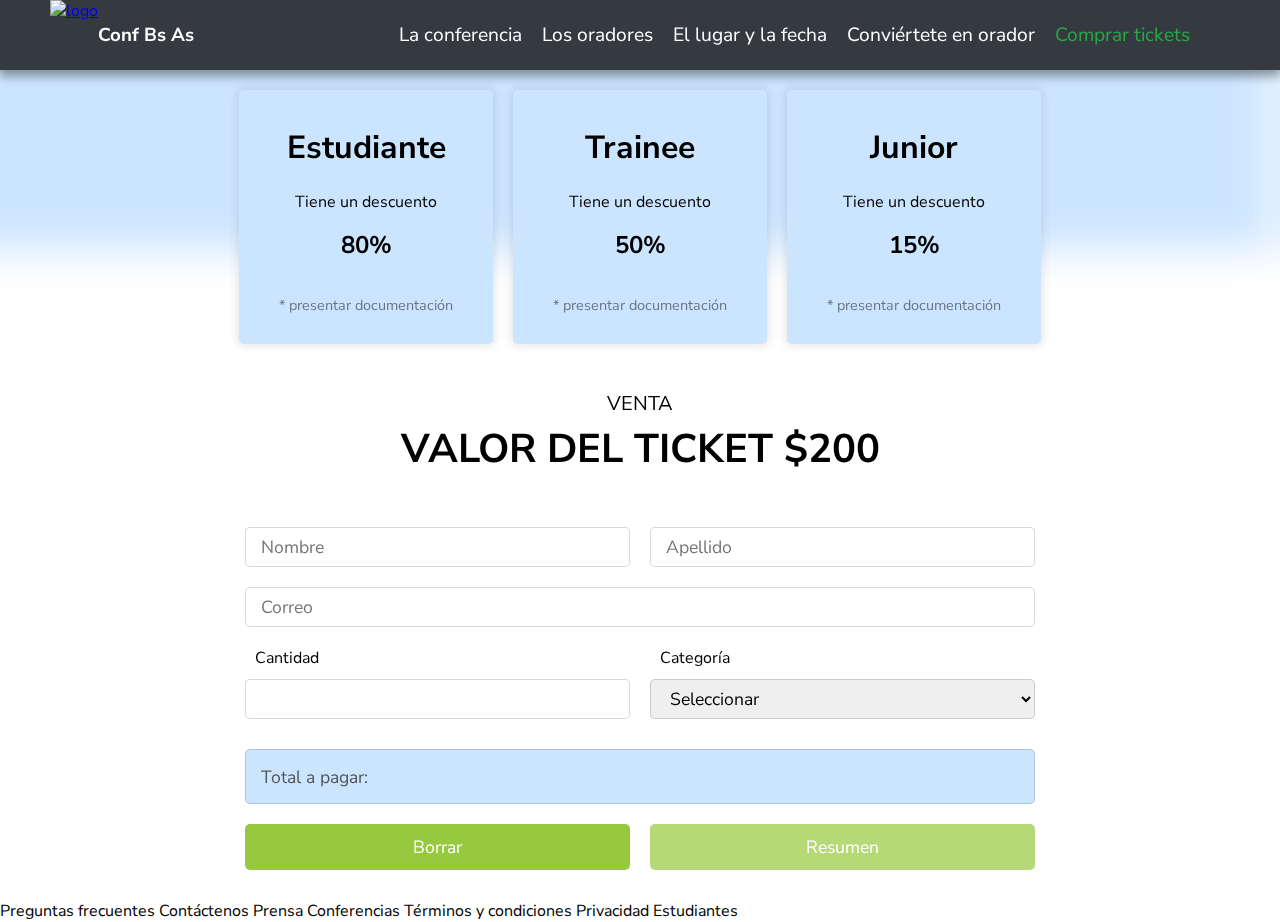
==== pages/comprar-tickets/index.html @ 509aa56c "Version avanzada del proyecto integrador de Js" ====
<!DOCTYPE html>
<html lang="en">
    <head>
        <meta charset="UTF-8">
        <meta
            http-equiv="X-UA-Compatible"
            content="IE=edge"
        >
        <meta
            name="viewport"
            content="width=device-width, initial-scale=1.0"
        >
        <link
            rel="shortcut icon"
            href="https://aulasvirtuales.bue.edu.ar/theme/image.php/academiaba38/theme/1681591056/favicon"
            type="image/x-icon"
        >
        <link
            rel="stylesheet"
            href="../../index.css"
        >
        <link
            rel="stylesheet"
            href="./styles/main.css"
        >
        <link
            rel="stylesheet"
            href="./styles/cards-section.css"
        >
        <link
            rel="stylesheet"
            href="./styles/info-tickets-section.css"
        >
        <link
            rel="stylesheet"
            href="./styles/form-section.css"
        >
        <link
            rel="stylesheet"
            href="../../styles/header-styles.css"
        >
        <link
            rel="stylesheet"
            href="../../styles/footer-styles.css"
        >
        <title>Conf Bs As - Tickets</title>
    </head>
    <body>
        <header>
            <div class="logo-container">
                <a href="../../index.html">
                    <img
                        class="logo"
                        src="../../icon/codoacodo.png"
                        alt="logo"
                    >
                </a>
                <span>
                    <h3>Conf Bs As</h3>
                </span>
            </div>
            <nav id="nav">
                <ul id="ul">
                    <li>
                        <a href="../../index.html"> La conferencia </a>
                    </li>
                    <li>
                        <a href="../../index.html#losOradores"> Los oradores </a>
                    </li>
                    <li>
                        <a href="../../index.html#elLugarYLaFecha"> El lugar y la fecha </a>
                    </li>
                    <li>
                        <a href="../../index.html#convierteteEnOrador"> Conviértete en orador </a>
                    </li>
                    <li class="comprar-tickets">
                        <a
                            class="comprar-tickets"
                            style="cursor: default;"
                        > Comprar tickets </a>
                    </li>
                </ul>
            </nav>
            <button id="boton-menu">
                <div></div>
                <div></div>
                <div></div>
            </button>
        </header>
        <div class="fondo">
            <div class="box"></div>
        </div>
        <main>
            <section id="cards-container">
                <div
                    class="promoCard"
                    id="estudiante"
                >
                    <h1>Estudiante</h1>
                    <p>Tiene un descuento</p>
                    <h2>80%</h2>
                    <p>* presentar documentación</p>
                </div>
                <div
                    class="promoCard"
                    id="trainee"
                >
                    <h1>Trainee</h1>
                    <p>Tiene un descuento</p>
                    <h2>50%</h2>
                    <p>* presentar documentación</p>
                </div>
                <div
                    class="promoCard"
                    id="junior"
                >
                    <h1>Junior</h1>
                    <p>Tiene un descuento</p>
                    <h2>15%</h2>
                    <p>* presentar documentación</p>
                </div>
            </section>
            <section id="info-tickets">
                <h5>VENTA</h5>
                <h1>VALOR DEL TICKET $200</h1>
            </section>
            <section id="form-section">
                <form id="form">
                    <div class="nombre-apellido">
                        <input
                            type="text"
                            name="nombre"
                            id="nombre"
                            placeholder="Nombre"
                        ><input
                            type="text"
                            name="apellido"
                            id="apellido"
                            placeholder="Apellido"
                        >
                    </div>
                    <input
                        type="email"
                        name="email"
                        id="email"
                        placeholder="Correo"
                    >
                    <div class="cantidad-categoria">
                        <div class="cantidad">
                            <label for="cantidad">Cantidad</label>
                            <input
                                type="number"
                                inputmode="numeric"
                                name="cantidad"
                                id="cantidad"
                                min="1"
                            >
                        </div>
                        <div class="categoria">
                            <label for="categoria">Categoría</label>
                            <select
                                name="categoria"
                                id="categoria"
                            >
                                <option
                                    value="seleccionar"
                                    disabled
                                    selected
                                    hidden
                                >Seleccionar</option>
                                <option value="estudiante">Estudiante</option>
                                <option value="trainee">Trainee</option>
                                <option value="junior">Junior</option>
                            </select>
                        </div>
                    </div>
                    <input
                        type="text"
                        name="total-a-pagar"
                        id="total-a-pagar"
                        value="Total a pagar: "
                        disabled
                    >
                    <div class="borrar-resumen">
                        <input
                            type="reset"
                            id="borrar"
                            value="Borrar"
                        >
                        <input
                            type="submit"
                            id="resumen"
                            value="Resumen"
                            disabled
                        >
                    </div>
                </form>
            </section>
        </main>
        <footer>
            <span>Preguntas frecuentes</span>
            <span>Contáctenos</span>
            <span>Prensa</span>
            <span>Conferencias</span>
            <span>Términos y condiciones</span>
            <span>Privacidad</span>
            <span>Estudiantes</span>
        </footer>
        <script
            type="module"
            src="./scripts/helpers.js"
        ></script>
        <script
            src="./scripts/eventHandlers.js"
            type="module"
        ></script>
        <script src="../../scripts/header-scripts.js"> </script>
        <script
            type="module"
            src="./scripts/comprar-tickets.js"
        ></script>
        <script src="../../scripts/los-oradores-scripts.js"></script>
    </body>
</html>
---- index.css ----
@import url('https://fonts.googleapis.com/css2?family=Nunito+Sans:ital,wght@0,200;0,300;0,400;0,600;0,700;0,800;1,200;1,300;1,400;1,600;1,700;1,800&display=swap');

* {
    font-family: 'Nunito Sans', sans-serif;
}

:root {
    --header-height: 70px;
    --header-backgroundColor: rgb(53, 58, 64);

    --footer-height: 70px;
    --footer-backgroundColor-primary: rgb(28, 54, 67);
    --footer-backgroudColor-secondary: rgb(29, 82, 113);

    --article-backgroundColor: rgb(53, 58, 64);

    --text-color-primary: rgb(255, 255, 255);
    --text-color-secondary: rgb(153, 157, 160);
    --text-color-alternative: rgb(39, 168, 68);

    --button-color-primary: rgb(39, 168, 68);
    --button-color-secondary: rgb(150, 201, 62);

    --color-yellow-primary: rgb(254, 201, 1);

    --color-tag-primary: rgb(254, 193, 7);
    --color-tag-secondary: rgb(23, 162, 183);
    --color-tag-tertiary: rgb(220, 53, 70);
    --color-tag-alternative: rgb(105, 118, 126);

    --border-color: rgba(0, 0, 0, 0.15);
    --input-height: 40px;
    --input-complete: rgb(232, 240, 254);
}

html {
    scroll-behavior: smooth;
    scroll-padding-top: var(--header-height);
}

body {
    margin: 0;
    padding: 0;

    min-height: 100vh;
}

body::-webkit-scrollbar {
    width: 10px;
}

body::-webkit-scrollbar-button {
    height: 10px;
    background-color: var(--color-yellow-primary);
}

body::-webkit-scrollbar-thumb {
    background-color: var(--header-backgroundColor);
}
---- pages/comprar-tickets/styles/main.css ----
main {
    min-height: calc(100vh - var(--header-height));
    display: flex;
    flex-direction: column;
    justify-content: space-between;
    backdrop-filter: blur(20px);
}

.fondo {
    position: absolute;

    top: 0;
    left: 0;
    margin: 0;
    padding: 0;
    width: calc(100vw - 10px);
    height: 100vh;
    overflow: hidden;
}

.box {
    position: absolute;
    top: 0;
    left: -10px;
    height: 250px;
    width: 120vw;
    background-color: rgb(204, 229, 255);
}

@media screen and (max-width: 900px) {
    .fondo {
        width: 100vw;
    }
}
---- pages/comprar-tickets/styles/cards-section.css ----
section[id="cards-container"] {
    box-sizing: border-box;
    display: flex;
    justify-content: center;
    gap: 20px;
    padding: 20px 0 10px 0;
    scroll-behavior: smooth;
}

.promoCard {
    background-color: rgb(204, 229, 255);
    display: flex;
    flex-direction: column;
    justify-content: center;

    height: 250px;
    aspect-ratio: 1;

    text-align: center;

    border: 2px solid transparent;
    border-radius: 5px;

    -webkit-tap-highlight-color: transparent;
    user-select: none;

    cursor: pointer;
    box-shadow: 0 0 10px 2px rgb(0, 0, 0, 0.1);
}

.promoCard:hover {
    box-shadow: 0 10px 10px -5px rgb(0, 0, 0, 0.2);
    border-color: transparent;
    transition-duration: 300ms;
    transform: scale(105%);
}

input,
select {
    outline-color: goldenrod;
}

.promoCard>h1 {
    font-size: 1.5;
}

.promoCard>h2 {
    margin-top: 0;
}

.promoCard>p:first-of-type {
    margin-top: 0;
}

.promoCard>p:last-of-type {
    font-size: .9em;
    color: rgb(0, 0, 0, 0.5);
}

.promoCard-selected {
    border-color: goldenrod;
    background-color: white;
    box-shadow: 0 10px 10px -5px rgb(0, 0, 0, 0.1);
    transform: scale(105%);
    transition: transform 500ms;
}

section[id="cards-container"]::-webkit-scrollbar {
    height: 5px;
}

section[id="cards-container"]::-webkit-scrollbar-button {
    width: 5px;
    background-color: var(--color-yellow-primary);
}

section[id="cards-container"]::-webkit-scrollbar-thumb {
    background-color: var(--header-backgroundColor);
}

@media screen and (max-width: 815px) {
    section[id="cards-container"] {
        justify-content: flex-start;
        padding-left: 20px;
        padding-right: 20px;
        padding-bottom: 20px;
        overflow-x: scroll;
    }
}

@media screen and (max-width: 500px) {
    .promoCard {
        width: 225px;
        height: 225px;
    }
}
---- pages/comprar-tickets/styles/info-tickets-section.css ----
#info-tickets {
    text-align: center;
    width: 100%;
}

#info-tickets>h5 {
    font-size: 1.25em;
    font-weight: 400;
    margin: 0;
}

#info-tickets>h1 {
    margin: 5px 0 15px 0;
    font-size: 2.5em;
}

@media screen and (max-width: 900px) {
    #info-tickets>h5 {
        font-size: 1em;
        font-weight: 400;
        margin: 15px 0 0 0;
    }

    #info-tickets>h1 {
        margin: 0 0 20px 0;
        font-size: 1.5em;
    }
}
---- pages/comprar-tickets/styles/form-section.css ----
#form-section {
    box-sizing: border-box;
    display: flex;
    justify-content: center;
    width: 100%;
}

#form {
    width: 790px;
    padding-bottom: 30px;
}

input,
select {
    box-sizing: border-box;
    height: var(--input-height);
    border: 1px solid var(--border-color);
    border-radius: 5px;

    padding: 0 15px;
    font-size: 1.1em;
}

label {
    box-sizing: border-box;
    padding-left: 10px;
}

#form>.nombre-apellido {
    box-sizing: border-box;
    display: flex;
    justify-content: center;
    gap: 20px;
    width: 100%;
}

.nombre-apellido>input {
    box-sizing: border-box;
    width: 100%;
}

input[type="email"] {
    box-sizing: border-box;
    width: 100%;
    height: var(--input-height);
    margin-top: 20px;
}

.cantidad-categoria {
    display: flex;
    gap: 20px;
    width: 100%;
    margin-top: 20px;
}

.cantidad,
.categoria {
    box-sizing: border-box;
    width: 50%;
    display: flex;
    flex-direction: column;
    gap: 10px;
}

#total-a-pagar {
    box-sizing: border-box;
    width: 100%;
    height: calc(var(--input-height) + 15px);
    margin-top: 30px;

    background-color: rgb(204, 229, 255);
}

.borrar-resumen {
    display: flex;
    gap: 20px;
    margin-top: 20px;
}

.borrar-resumen>input {
    padding: 0;
    width: 50%;
}

#borrar,
#resumen {
    height: auto;
    box-sizing: border-box;
    background-color: var(--button-color-secondary);
    color: var(--text-color-primary);
    border-color: transparent;
    padding: 10px 0;
}

input[type="submit"],
input[type="reset"] {
    cursor: pointer;
    transition: opacity 300ms;
}

input[type="submit"]:disabled {

    opacity: 70%;
    cursor: default;
}

@media screen and (max-width: 850px) {
    #form {
        box-sizing: border-box;
        width: 100vw;
        padding: 0 20px 30px 20px;
    }

    label {
        padding-left: 5px;
    }

}

@media screen and (max-width: 500px) {
    #form>.nombre-apellido {
        flex-direction: column;
    }

    .cantidad {
        width: 40%;
    }

    .categoria {
        width: 100%;

    }

}
---- styles/header-styles.css ----
header {
    position: sticky;
    top: 0;
    z-index: 100;
    padding: 0;
    display: flex;
    justify-content: space-between;
    align-items: center;
    height: var(--header-height);
    background-color: var(--header-backgroundColor);
    box-shadow: 0 5px 10px 1px rgba(0, 0, 0, 0.4);
}

header>button {
    display: none;

}



header>button:hover {
    box-shadow: 2px 2px 5px 2px rgba(0, 0, 0, 0.5);
    transform: scale(1.05);
    transition: 300ms;
    cursor: pointer;
}

.logo-container {
    box-sizing: border-box;
    padding-left: 50px;
    display: flex;
    justify-content: flex-start;
    align-items: center;

    height: 100%;
    width: 300px;
}

.logo-container>a {
    height: 100%;
}

.logo-container span {
    color: var(--text-color-primary);
    cursor: default;
}

.logo {
    height: 100%;
}

nav {
    position: relative;
    box-sizing: border-box;

    display: flex;
    align-items: center;

    height: 100%;
    width: 900px;
}

nav ul {
    position: absolute;
    margin: 0;
    padding: 0;
    right: 10%;
    display: flex;
    gap: 20px
}

nav ul li a {
    font-size: 1.2em;
    color: white;
    text-decoration: none;
}

nav ul li a:active:not(a[class="comprar-tickets"]) {
    color: var(--color-yellow-primary);
}

li {
    list-style: none;
    text-align: center;
}

.comprar-tickets {
    color: var(--text-color-alternative);
}


@media screen and (max-width: 1200px) {

    .logo-container {
        padding-left: 10px;
    }

    header button {
        margin-right: 5%;
        height: 40px;
        width: 40px;

        background-color: var(--color-yellow-primary);
        border: transparent;
        border-radius: 5px;

        display: flex;
        flex-direction: column;
        justify-content: space-evenly;
        align-items: center;
    }

    header>button>div {
        background-color: black;
        height: 4px;
        width: 90%;
        border-radius: 999px;
        transition: all 300ms;
        transform-origin: center;
    }

    .logo-container span {
        display: flex;
        align-items: center;

        width: 50px;
    }

    .logo-container span h3 {
        margin: 0;
    }

    nav {
        align-items: flex-start;

        position: fixed;
        top: calc(var(--header-height) - 5px);
        left: -100%;
        transition: 300ms;
        width: 100%;

    }

    nav ul {
        display: flex;
        flex-direction: column;
        justify-content: flex-start;

        gap: 30px;
        left: 0;
        right: 0;
        padding: 20px 0;

        background-color: var(--header-backgroundColor);
        filter: opacity(97%);
    }

    nav ul li {
        padding-left: 30px;
        text-align: left;
    }

    nav ul li a {
        font-size: 1em;
        width: 100%;
    }

    .active {
        transform: translateX(100%);
        transition: 300ms;
    }

    .sup {
        transform: translateY(10px) rotate(45deg) scaleX(1.414);
    }

    .mid {
        opacity: 0;
    }

    .inf {
        transform: translateY(-10px) rotate(-45deg) scaleX(1.414);
    }

}
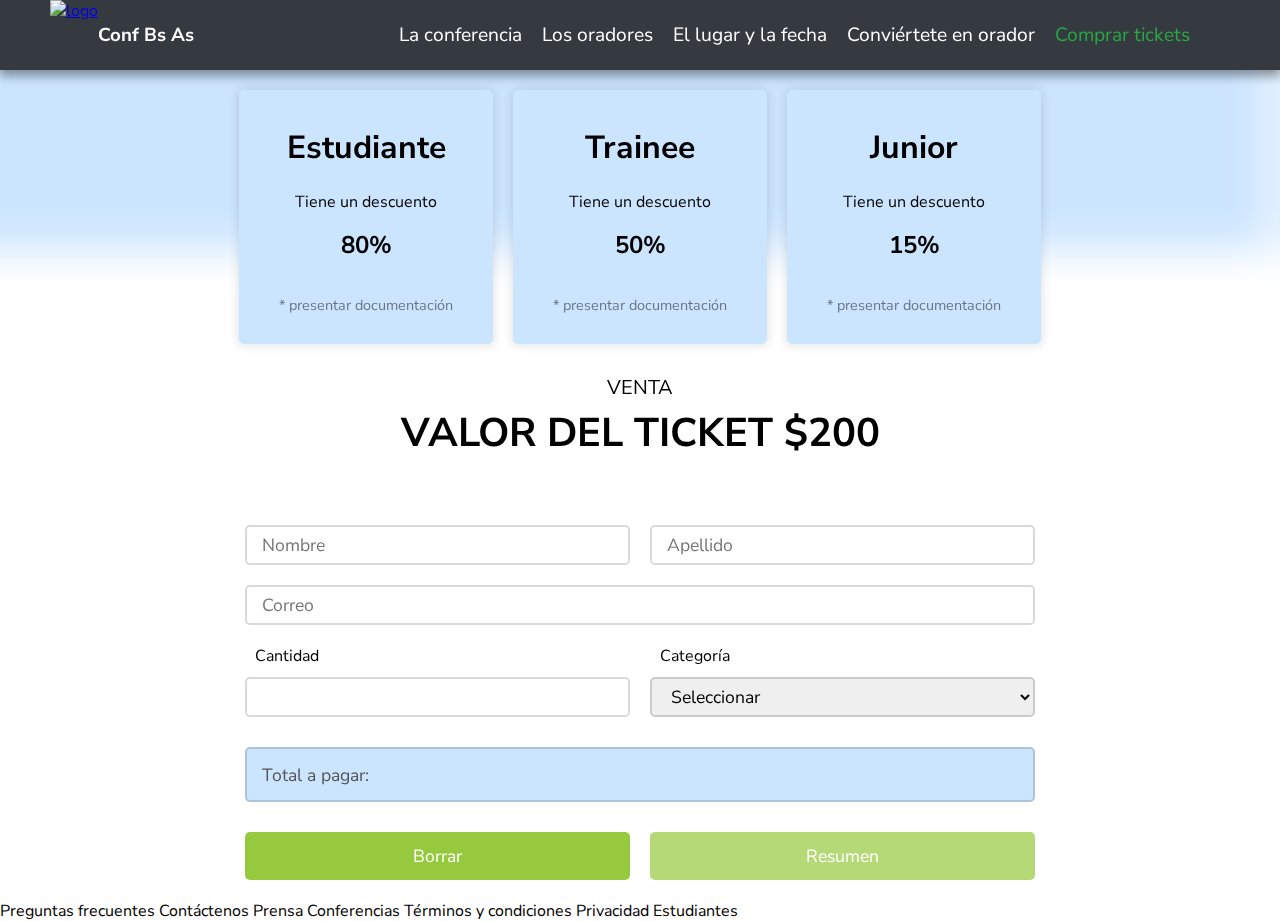
==== commit 321c6bea: "Funcionalidades del form tickets avanzadas" ====
--- a/pages/comprar-tickets/index.html
+++ b/pages/comprar-tickets/index.html
@@ -127,51 +127,83 @@
             <section id="form-section">
                 <form id="form">
                     <div class="nombre-apellido">
+                        <div class="input-container">
+                            <input
+                                type="text"
+                                name="nombre"
+                                id="nombre"
+                                placeholder="Nombre"
+                            >
+                            <div
+                                class="errorMessage"
+                                name="a"
+                                id="errorName"
+                            >Mínimo 5 letras</div>
+                        </div>
+                        <div class="input-container">
+                            <input
+                                type="text"
+                                name="apellido"
+                                id="apellido"
+                                placeholder="Apellido"
+                            >
+                            <div
+                                class="errorMessage"
+                                id="errorLastName"
+                            >Mínimo 5 letras</div>
+                        </div>
+                    </div>
+                    <div class="input-container">
                         <input
                             type="text"
-                            name="nombre"
-                            id="nombre"
-                            placeholder="Nombre"
-                        ><input
-                            type="text"
-                            name="apellido"
-                            id="apellido"
-                            placeholder="Apellido"
+                            name="email"
+                            id="email"
+                            placeholder="Correo"
                         >
-                    </div>
-                    <input
-                        type="email"
-                        name="email"
-                        id="email"
-                        placeholder="Correo"
-                    >
+                        <div
+                            class="errorMessage"
+                            id="errorEmail"
+                        >Formato inválido</div>
+                    </div>
                     <div class="cantidad-categoria">
                         <div class="cantidad">
                             <label for="cantidad">Cantidad</label>
-                            <input
-                                type="number"
-                                inputmode="numeric"
-                                name="cantidad"
-                                id="cantidad"
-                                min="1"
-                            >
+                            <div class="input-container">
+                                <input
+                                    type="number"
+                                    inputmode="numeric"
+                                    name="cantidad"
+                                    id="cantidad"
+                                >
+                                <div
+                                    class="errorMessage"
+                                    id="errorQuantity"
+                                >Mín. 1 ticket</div>
+                            </div>
                         </div>
                         <div class="categoria">
                             <label for="categoria">Categoría</label>
-                            <select
-                                name="categoria"
-                                id="categoria"
-                            >
-                                <option
-                                    value="seleccionar"
-                                    disabled
-                                    selected
-                                    hidden
-                                >Seleccionar</option>
-                                <option value="estudiante">Estudiante</option>
-                                <option value="trainee">Trainee</option>
-                                <option value="junior">Junior</option>
-                            </select>
+                            <div class="input-container">
+
+                                <select
+                                    name="categoria"
+                                    id="categoria"
+                                >
+                                    <option
+                                        value="seleccionar"
+                                        disabled
+                                        selected
+                                        hidden
+                                    >Seleccionar</option>
+                                    <option value="estudiante">Estudiante</option>
+                                    <option value="trainee">Trainee</option>
+                                    <option value="junior">Junior</option>
+                                </select>
+                                <div
+                                    class="errorMessage"
+                                    id="errorSelect"
+                                >Seleccionar una categoría</div>
+                            </div>
                         </div>
                     </div>
                     <input
@@ -181,18 +213,24 @@
                         value="Total a pagar: "
                         disabled
                     >
-                    <div class="borrar-resumen">
-                        <input
-                            type="reset"
-                            id="borrar"
-                            value="Borrar"
-                        >
-                        <input
-                            type="submit"
-                            id="resumen"
-                            value="Resumen"
-                            disabled
-                        >
+                    <div class="input-container">
+                        <div class="borrar-resumen">
+                            <input
+                                type="reset"
+                                id="borrar"
+                                value="Borrar"
+                            >
+                            <input
+                                type="submit"
+                                id="resumen"
+                                value="Resumen"
+                                disabled
+                            >
+                            <div
+                                class="errorMessage"
+                                id="errorSubmit"
+                            >Hay campos vacios o con errores</div>
+                        </div>
                     </div>
                 </form>
             </section>
--- a/pages/comprar-tickets/styles/form-section.css
+++ b/pages/comprar-tickets/styles/form-section.css
@@ -6,19 +6,18 @@
 }
 
 #form {
+    padding: 30px 30px 20px 30px;
     width: 790px;
-    padding-bottom: 30px;
 }
 
 input,
 select {
+    border: 2px solid var(--border-color);
+    border-radius: 5px;
     box-sizing: border-box;
+    font-size: 1.1em;
     height: var(--input-height);
-    border: 1px solid var(--border-color);
-    border-radius: 5px;
-
-    padding: 0 15px;
-    font-size: 1.1em;
+    padding: 0 0 0 15px;
 }
 
 label {
@@ -29,52 +28,92 @@
 #form>.nombre-apellido {
     box-sizing: border-box;
     display: flex;
+    gap: 20px;
     justify-content: center;
-    gap: 20px;
+    width: 100%;
+}
+
+.nombre-apellido>.input-container>input {
     width: 100%;
 }
 
 .nombre-apellido>input {
-    box-sizing: border-box;
     width: 100%;
 }
 
-input[type="email"] {
+.input-container {
     box-sizing: border-box;
+    position: relative;
     width: 100%;
+}
+
+.inputError {
+    border-color: red;
+}
+
+.errorMessage {
+    position: absolute;
+    background-color: white;
+    padding: 0 5px;
+    border-radius: 5px;
+    bottom: -0.5em;
+    right: 10px;
+    font-size: .9em;
+    color: red;
+    display: none;
+}
+
+#errorSubmit {
+    bottom: auto;
+    top: -1.75em;
+}
+
+input[name="email"] {
+    box-sizing: border-box;
     height: var(--input-height);
     margin-top: 20px;
+    width: 100%;
 }
+
 
 .cantidad-categoria {
     display: flex;
     gap: 20px;
+    margin-top: 20px;
     width: 100%;
-    margin-top: 20px;
 }
 
 .cantidad,
 .categoria {
     box-sizing: border-box;
-    width: 50%;
     display: flex;
     flex-direction: column;
     gap: 10px;
+    width: 100%;
+}
+
+.cantidad>.input-container,
+.categoria>.input-container {
+    width: 100%;
+}
+
+.cantidad>.input-container>input,
+.categoria>.input-container>select {
+    width: 100%;
 }
 
 #total-a-pagar {
     box-sizing: border-box;
-    width: 100%;
+    background-color: rgb(204, 229, 255);
     height: calc(var(--input-height) + 15px);
     margin-top: 30px;
-
-    background-color: rgb(204, 229, 255);
+    width: 100%;
 }
 
 .borrar-resumen {
     display: flex;
     gap: 20px;
-    margin-top: 20px;
+    margin-top: 30px;
 }
 
 .borrar-resumen>input {
@@ -99,9 +138,8 @@
 }
 
 input[type="submit"]:disabled {
-
+    cursor: default;
     opacity: 70%;
-    cursor: default;
 }
 
 @media screen and (max-width: 850px) {
@@ -115,20 +153,41 @@
         padding-left: 5px;
     }
 
+    #errorMessage {
+        font-size: 0.7em;
+    }
+
+    .cantidad>.input-container,
+    .cantidad>.input-container>input {
+        width: 100%;
+    }
+
+    #errorQuantity {
+        right: auto;
+        left: 10px;
+    }
+
+    .categoria>.input-container,
+    .categoria>.input-container>select {
+        width: 100%;
+    }
+
+    .cantidad {
+        width: 50%;
+    }
+
+    .categoria {
+        width: 100%;
+    }
+
+    #errorSelect {
+        left: 15px;
+        bottom: -1.7em;
+    }
 }
 
 @media screen and (max-width: 500px) {
     #form>.nombre-apellido {
         flex-direction: column;
     }
-
-    .cantidad {
-        width: 40%;
-    }
-
-    .categoria {
-        width: 100%;
-
-    }
-
 }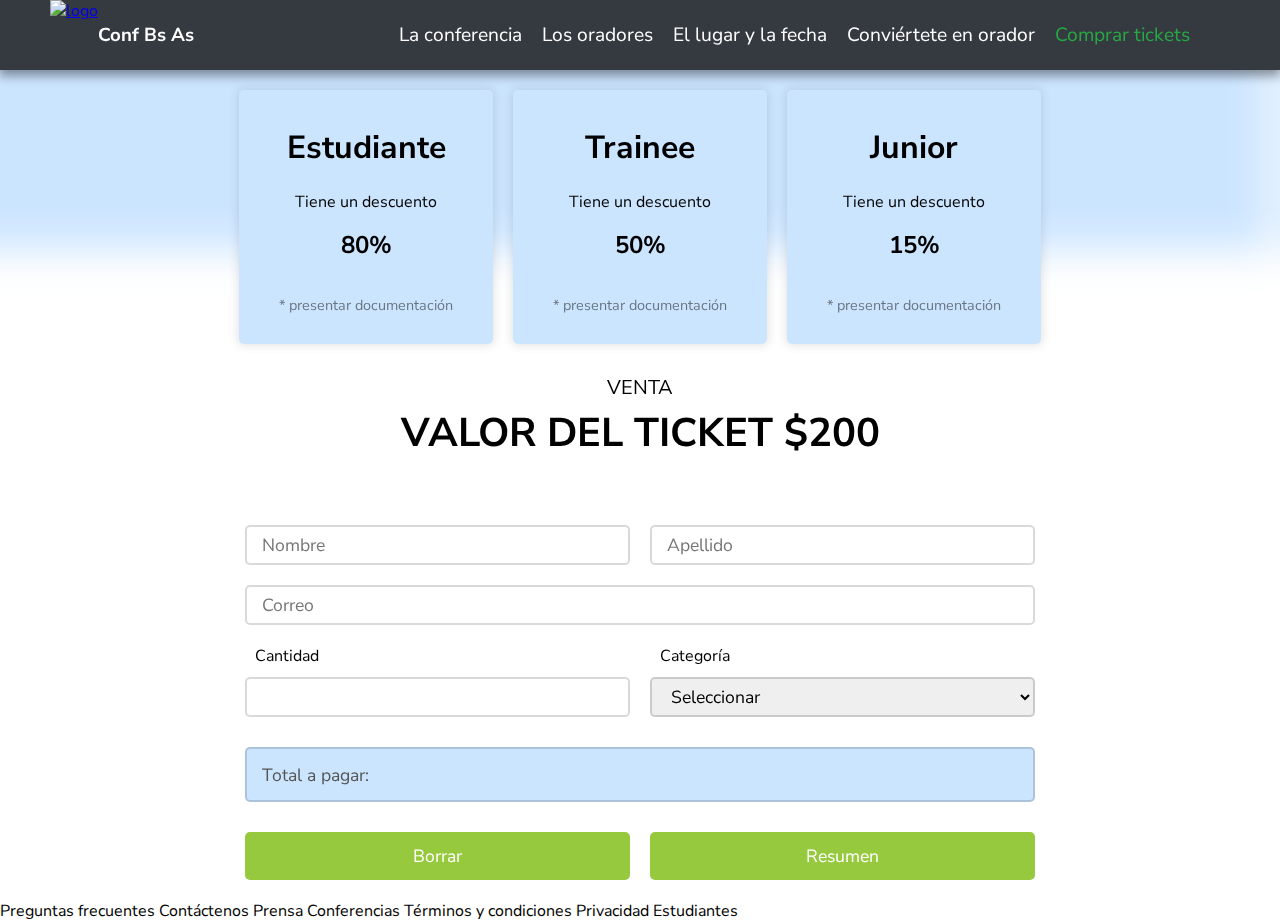
==== commit 8d2fea18: "formulario controlado" ====
--- a/pages/comprar-tickets/index.html
+++ b/pages/comprar-tickets/index.html
@@ -182,7 +182,7 @@
                             </div>
                         </div>
                         <div class="categoria">
-                            <label for="categoria">Categoría</label>
+                            <label>Categoría</label>
                             <div class="input-container">
 
                                 <select
@@ -224,7 +224,6 @@
                                 type="submit"
                                 id="resumen"
                                 value="Resumen"
-                                disabled
                             >
                             <div
                                 class="errorMessage"
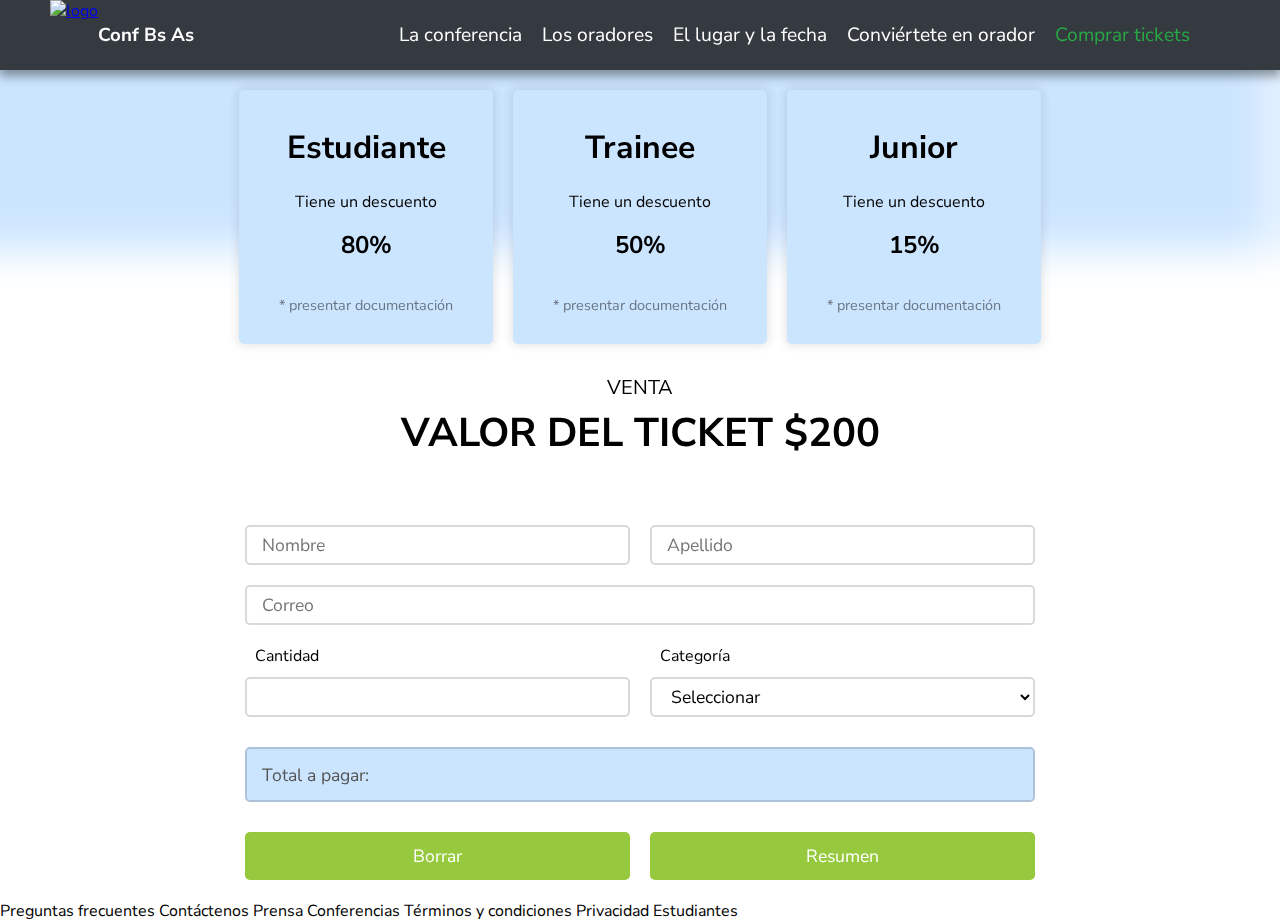
==== commit 5b1da495: "otro commit" ====
--- a/pages/comprar-tickets/index.html
+++ b/pages/comprar-tickets/index.html
@@ -136,7 +136,6 @@
                             >
                             <div
                                 class="errorMessage"
-                                name="a"
                                 id="errorName"
                             >Mínimo 5 letras</div>
                         </div>
@@ -243,19 +242,12 @@
             <span>Privacidad</span>
             <span>Estudiantes</span>
         </footer>
-        <script
-            type="module"
-            src="./scripts/helpers.js"
-        ></script>
-        <script
-            src="./scripts/eventHandlers.js"
-            type="module"
-        ></script>
-        <script src="../../scripts/header-scripts.js"> </script>
+
         <script
             type="module"
             src="./scripts/comprar-tickets.js"
         ></script>
+        <script src="../../scripts/header-scripts.js"> </script>
         <script src="../../scripts/los-oradores-scripts.js"></script>
     </body>
 </html>--- a/pages/comprar-tickets/styles/form-section.css
+++ b/pages/comprar-tickets/styles/form-section.css
@@ -18,7 +18,12 @@
     font-size: 1.1em;
     height: var(--input-height);
     padding: 0 0 0 15px;
-}
+    outline-color: goldenrod;
+    background-color: white;
+
+}
+
+
 
 label {
     box-sizing: border-box;
@@ -181,7 +186,7 @@
     }
 
     #errorSelect {
-        left: 15px;
+        left: 20px;
         bottom: -1.7em;
     }
 }
@@ -190,4 +195,9 @@
     #form>.nombre-apellido {
         flex-direction: column;
     }
+}
+
+#nombre:focus {
+    color: transparent;
+    background-color: transparent;
 }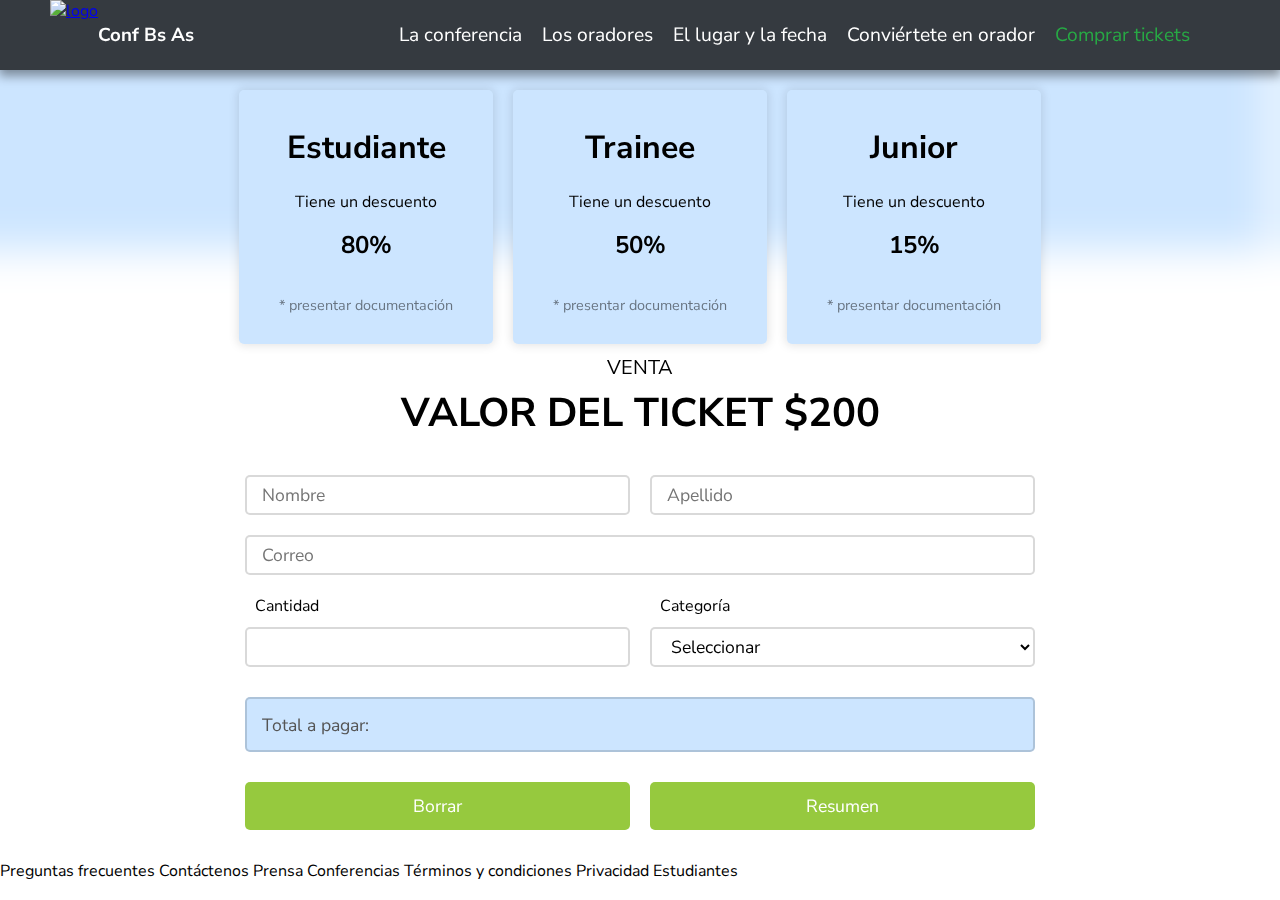
==== commit 4d2af7d5: "modificaciones varias" ====
--- a/pages/comprar-tickets/index.html
+++ b/pages/comprar-tickets/index.html
@@ -48,7 +48,7 @@
     <body>
         <header>
             <div class="logo-container">
-                <a href="../../index.html">
+                <a href="../../">
                     <img
                         class="logo"
                         src="../../icon/codoacodo.png"
@@ -62,7 +62,7 @@
             <nav id="nav">
                 <ul id="ul">
                     <li>
-                        <a href="../../index.html"> La conferencia </a>
+                        <a href="../../"> La conferencia </a>
                     </li>
                     <li>
                         <a href="../../index.html#losOradores"> Los oradores </a>
@@ -92,7 +92,7 @@
         </div>
         <main>
             <section id="cards-container">
-                <div
+                <article
                     class="promoCard"
                     id="estudiante"
                 >
@@ -100,8 +100,8 @@
                     <p>Tiene un descuento</p>
                     <h2>80%</h2>
                     <p>* presentar documentación</p>
-                </div>
-                <div
+                </article>
+                <article
                     class="promoCard"
                     id="trainee"
                 >
@@ -109,8 +109,8 @@
                     <p>Tiene un descuento</p>
                     <h2>50%</h2>
                     <p>* presentar documentación</p>
-                </div>
-                <div
+                </article>
+                <article
                     class="promoCard"
                     id="junior"
                 >
@@ -118,7 +118,7 @@
                     <p>Tiene un descuento</p>
                     <h2>15%</h2>
                     <p>* presentar documentación</p>
-                </div>
+                </article>
             </section>
             <section id="info-tickets">
                 <h5>VENTA</h5>
@@ -183,7 +183,6 @@
                         <div class="categoria">
                             <label>Categoría</label>
                             <div class="input-container">
-
                                 <select
                                     name="categoria"
                                     id="categoria"
--- a/pages/comprar-tickets/styles/main.css
+++ b/pages/comprar-tickets/styles/main.css
@@ -1,5 +1,5 @@
 main {
-    min-height: calc(100vh - var(--header-height));
+    min-height: calc(100vh - var(--header-height) - var(--footer-height));
     display: flex;
     flex-direction: column;
     justify-content: space-between;
--- a/pages/comprar-tickets/styles/cards-section.css
+++ b/pages/comprar-tickets/styles/cards-section.css
@@ -26,13 +26,13 @@
 
     cursor: pointer;
     box-shadow: 0 0 10px 2px rgb(0, 0, 0, 0.1);
+    transition: transform 300ms, box-shadow 500ms;
+    transition-timing-function: ease-in-out;
 }
 
 .promoCard:hover {
     box-shadow: 0 10px 10px -5px rgb(0, 0, 0, 0.2);
     border-color: transparent;
-    transition-duration: 300ms;
-    transform: scale(105%);
 }
 
 input,
@@ -62,7 +62,10 @@
     background-color: white;
     box-shadow: 0 10px 10px -5px rgb(0, 0, 0, 0.1);
     transform: scale(105%);
-    transition: transform 500ms;
+}
+
+.promoCard-selected:hover {
+    border-color: goldenrod;
 }
 
 section[id="cards-container"]::-webkit-scrollbar {
@@ -90,7 +93,7 @@
 
 @media screen and (max-width: 500px) {
     .promoCard {
-        width: 225px;
-        height: 225px;
+        width: 210px;
+        height: 210px;
     }
 }--- a/pages/comprar-tickets/styles/info-tickets-section.css
+++ b/pages/comprar-tickets/styles/info-tickets-section.css
@@ -10,7 +10,7 @@
 }
 
 #info-tickets>h1 {
-    margin: 5px 0 15px 0;
+    margin: 5px 0 5px 0;
     font-size: 2.5em;
 }
 
--- a/pages/comprar-tickets/styles/form-section.css
+++ b/pages/comprar-tickets/styles/form-section.css
@@ -6,7 +6,7 @@
 }
 
 #form {
-    padding: 30px 30px 20px 30px;
+    padding: 30px 30px 30px 30px;
     width: 790px;
 }
 
@@ -59,7 +59,7 @@
 .errorMessage {
     position: absolute;
     background-color: white;
-    padding: 0 5px;
+    padding: 0 2px;
     border-radius: 5px;
     bottom: -0.5em;
     right: 10px;
@@ -168,6 +168,7 @@
     }
 
     #errorQuantity {
+        bottom: -.7em;
         right: auto;
         left: 10px;
     }
@@ -186,8 +187,11 @@
     }
 
     #errorSelect {
-        left: 20px;
-        bottom: -1.7em;
+        right: 10px;
+        left: auto;
+        bottom: auto;
+        top: -.7em;
+        text-align: center;
     }
 }
 
@@ -195,9 +199,4 @@
     #form>.nombre-apellido {
         flex-direction: column;
     }
-}
-
-#nombre:focus {
-    color: transparent;
-    background-color: transparent;
 }